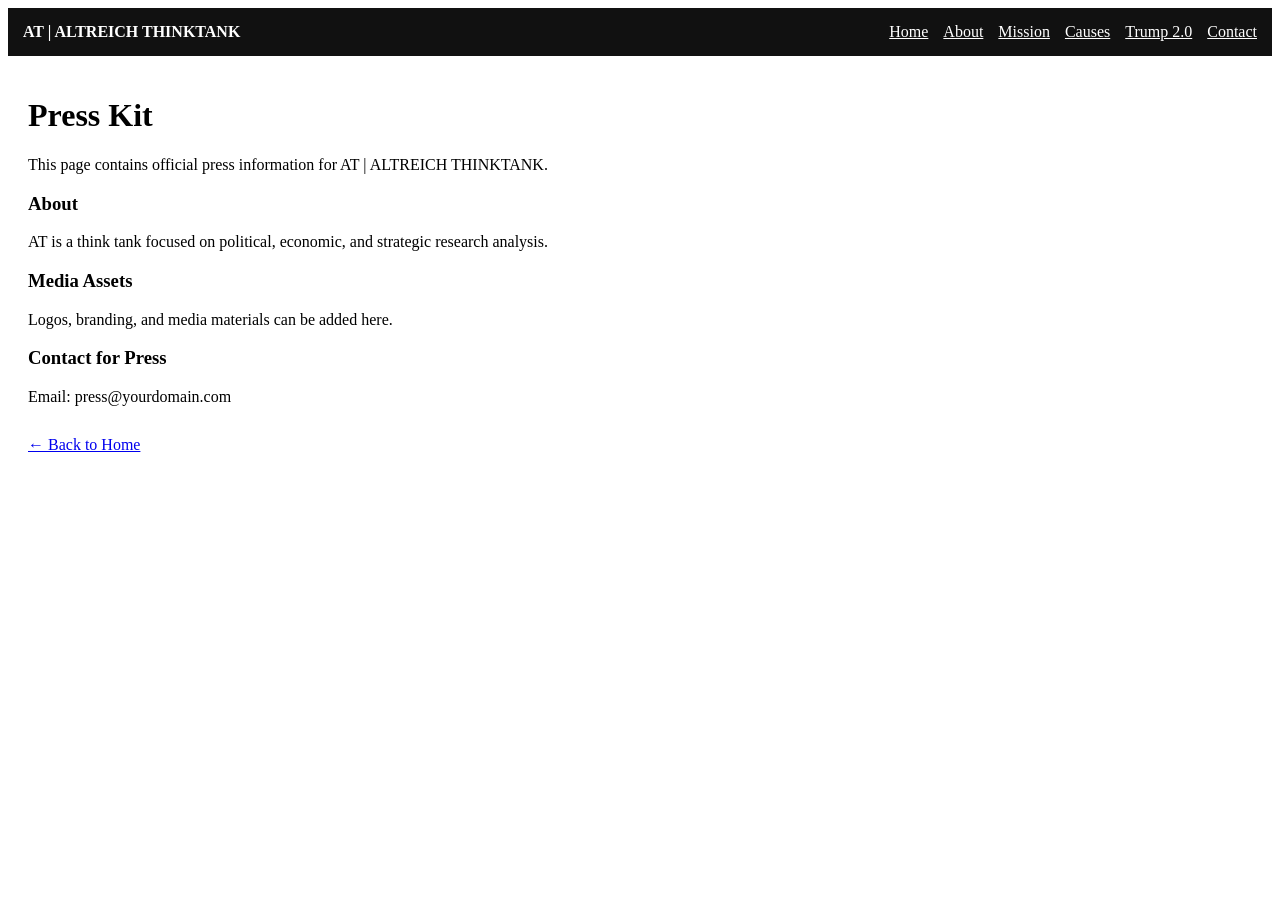
==== press.html @ 11d5b2d9 "Update press.html" ====
<!DOCTYPE html>
<html lang="en">
<head>
  <meta charset="UTF-8">
  <meta name="viewport" content="width=device-width, initial-scale=1.0">
  <title>Press Kit - AT</title>
</head>
<body>

<header style="padding:15px;background:#111;color:white;display:flex;justify-content:space-between;align-items:center;flex-wrap:wrap">
  <div><strong>AT | ALTREICH THINKTANK</strong></div>
  <nav style="display:flex;gap:15px;flex-wrap:wrap">
    <a href="/at/index.html" style="color:white">Home</a>
    <a href="/at/about.html" style="color:white">About</a>
    <a href="/at/mission.html" style="color:white">Mission</a>
    <a href="/at/causes.html" style="color:white">Causes</a>
    <a href="/at/trump-2.0.html" style="color:white">Trump 2.0</a>
    <a href="/at/contact.html" style="color:white">Contact</a>
  </nav>
</header>

<main style="padding:20px;">
  <h1>Press Kit</h1>

  <p>This page contains official press information for AT | ALTREICH THINKTANK.</p>

  <h3>About</h3>
  <p>AT is a think tank focused on political, economic, and strategic research analysis.</p>

  <h3>Media Assets</h3>
  <p>Logos, branding, and media materials can be added here.</p>

  <h3>Contact for Press</h3>
  <p>Email: press@yourdomain.com</p>

  <p style="margin-top:30px;">
    <a href="/at/index.html">← Back to Home</a>
  </p>
</main>

</body>
</html>
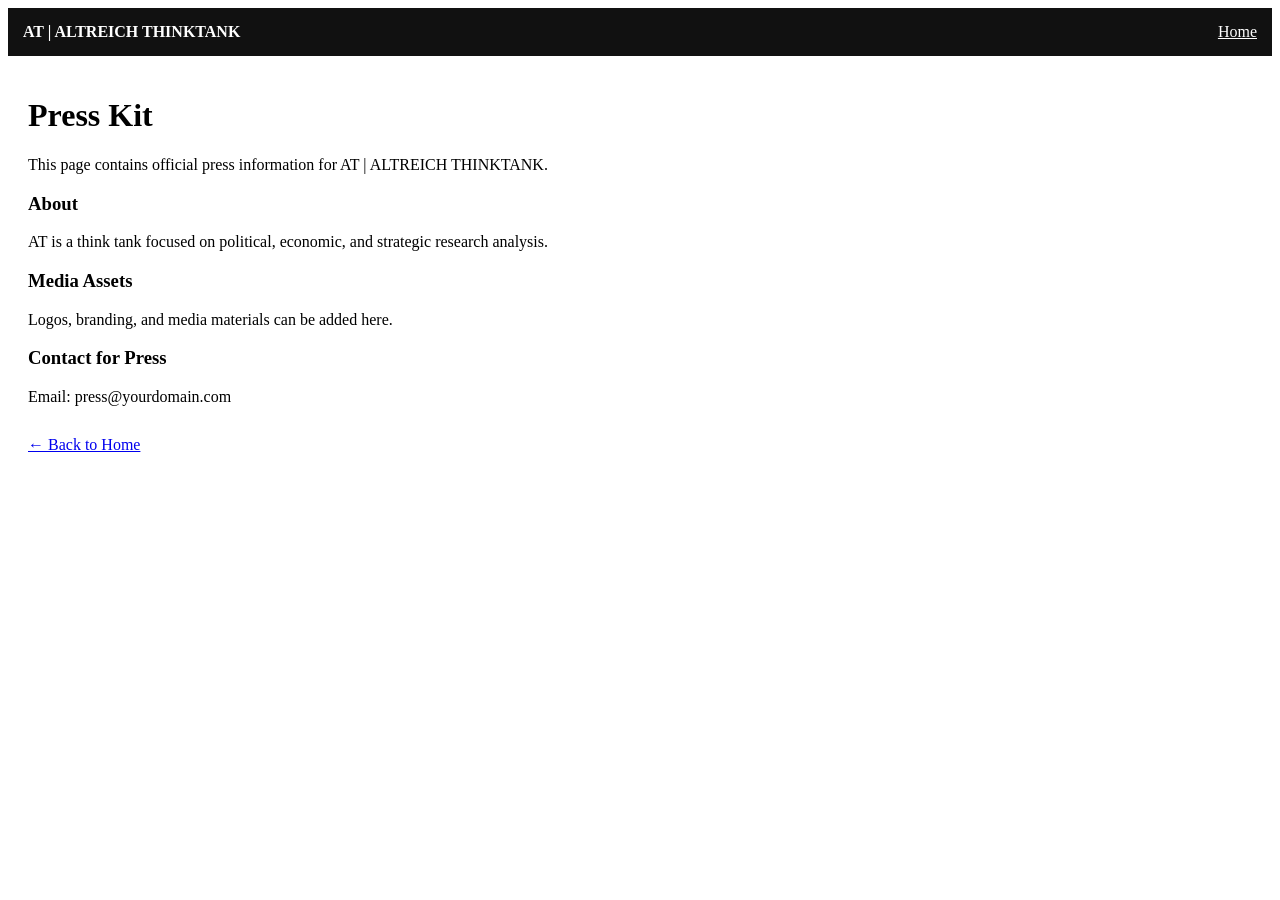
==== commit 5d734f56: "Update press.html" ====
--- a/press.html
+++ b/press.html
@@ -11,11 +11,6 @@
   <div><strong>AT | ALTREICH THINKTANK</strong></div>
   <nav style="display:flex;gap:15px;flex-wrap:wrap">
     <a href="/at/index.html" style="color:white">Home</a>
-    <a href="/at/about.html" style="color:white">About</a>
-    <a href="/at/mission.html" style="color:white">Mission</a>
-    <a href="/at/causes.html" style="color:white">Causes</a>
-    <a href="/at/trump-2.0.html" style="color:white">Trump 2.0</a>
-    <a href="/at/contact.html" style="color:white">Contact</a>
   </nav>
 </header>
 
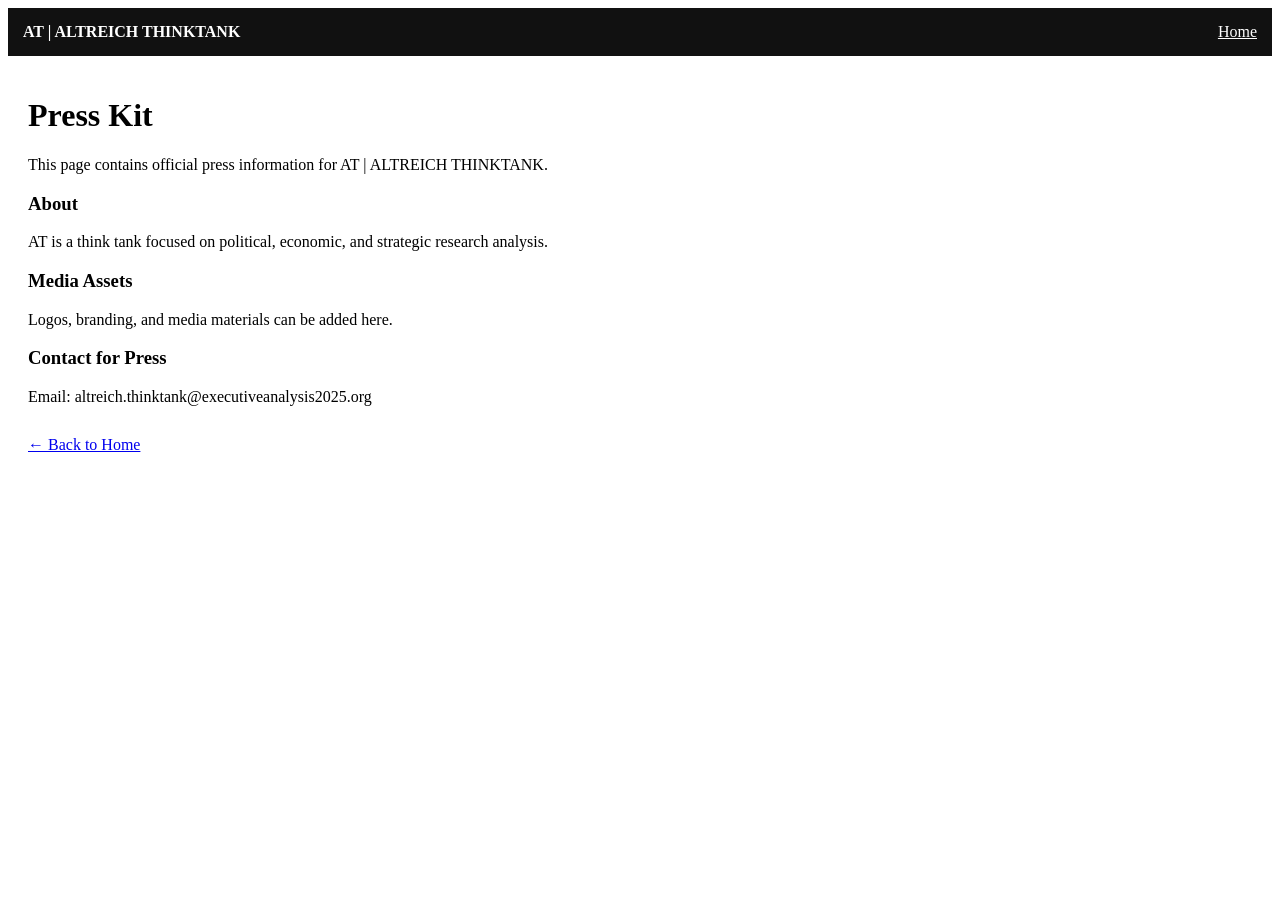
==== commit fd9cf7fa: "Update press.html" ====
--- a/press.html
+++ b/press.html
@@ -26,7 +26,7 @@
   <p>Logos, branding, and media materials can be added here.</p>
 
   <h3>Contact for Press</h3>
-  <p>Email: press@yourdomain.com</p>
+  <p>Email: altreich.thinktank@executiveanalysis2025.org</p>
 
   <p style="margin-top:30px;">
     <a href="/at/index.html">← Back to Home</a>
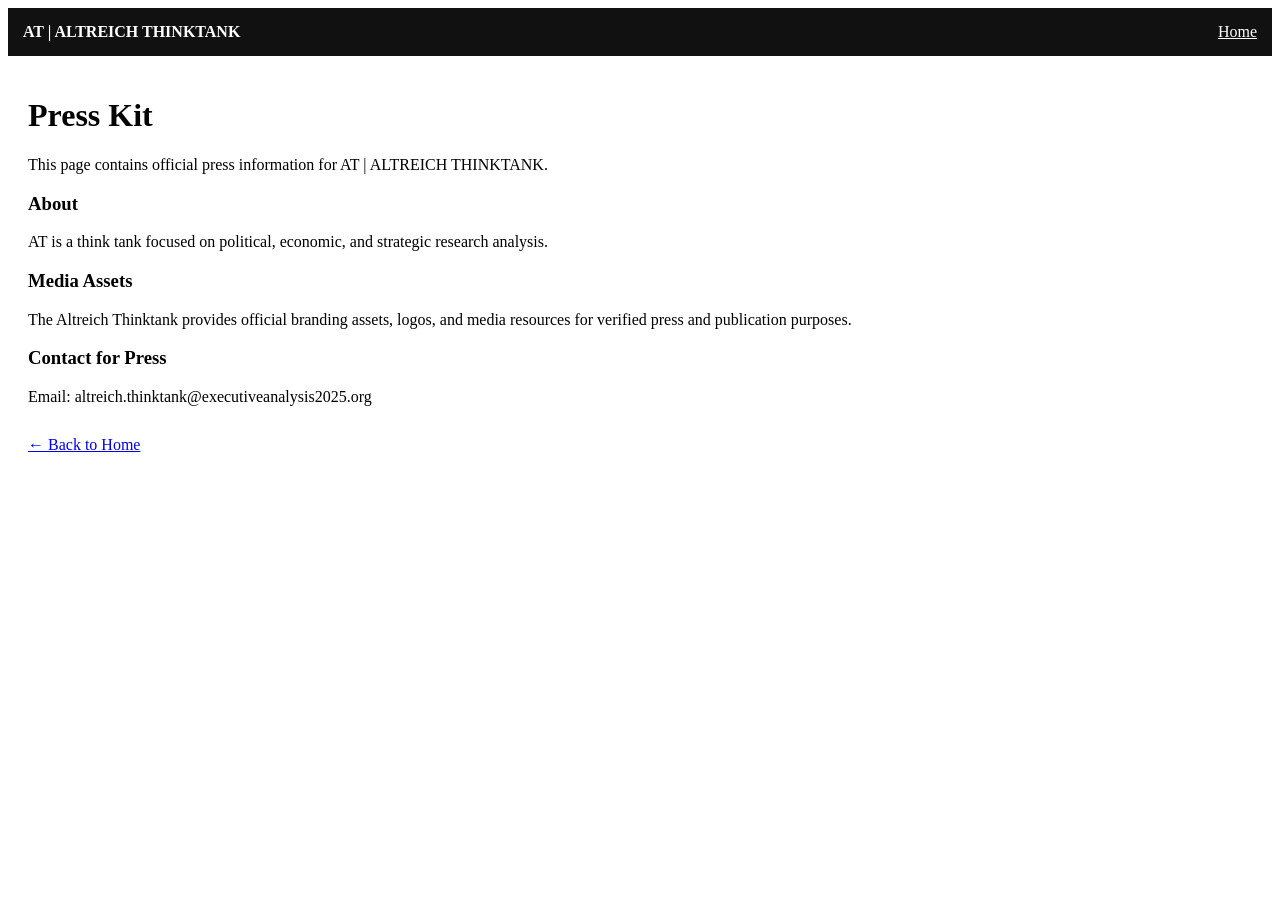
==== commit f7b0de4b: "Update press.html" ====
--- a/press.html
+++ b/press.html
@@ -23,7 +23,7 @@
   <p>AT is a think tank focused on political, economic, and strategic research analysis.</p>
 
   <h3>Media Assets</h3>
-  <p>Logos, branding, and media materials can be added here.</p>
+  <p>The Altreich Thinktank provides official branding assets, logos, and media resources for verified press and publication purposes.</p>
 
   <h3>Contact for Press</h3>
   <p>Email: altreich.thinktank@executiveanalysis2025.org</p>
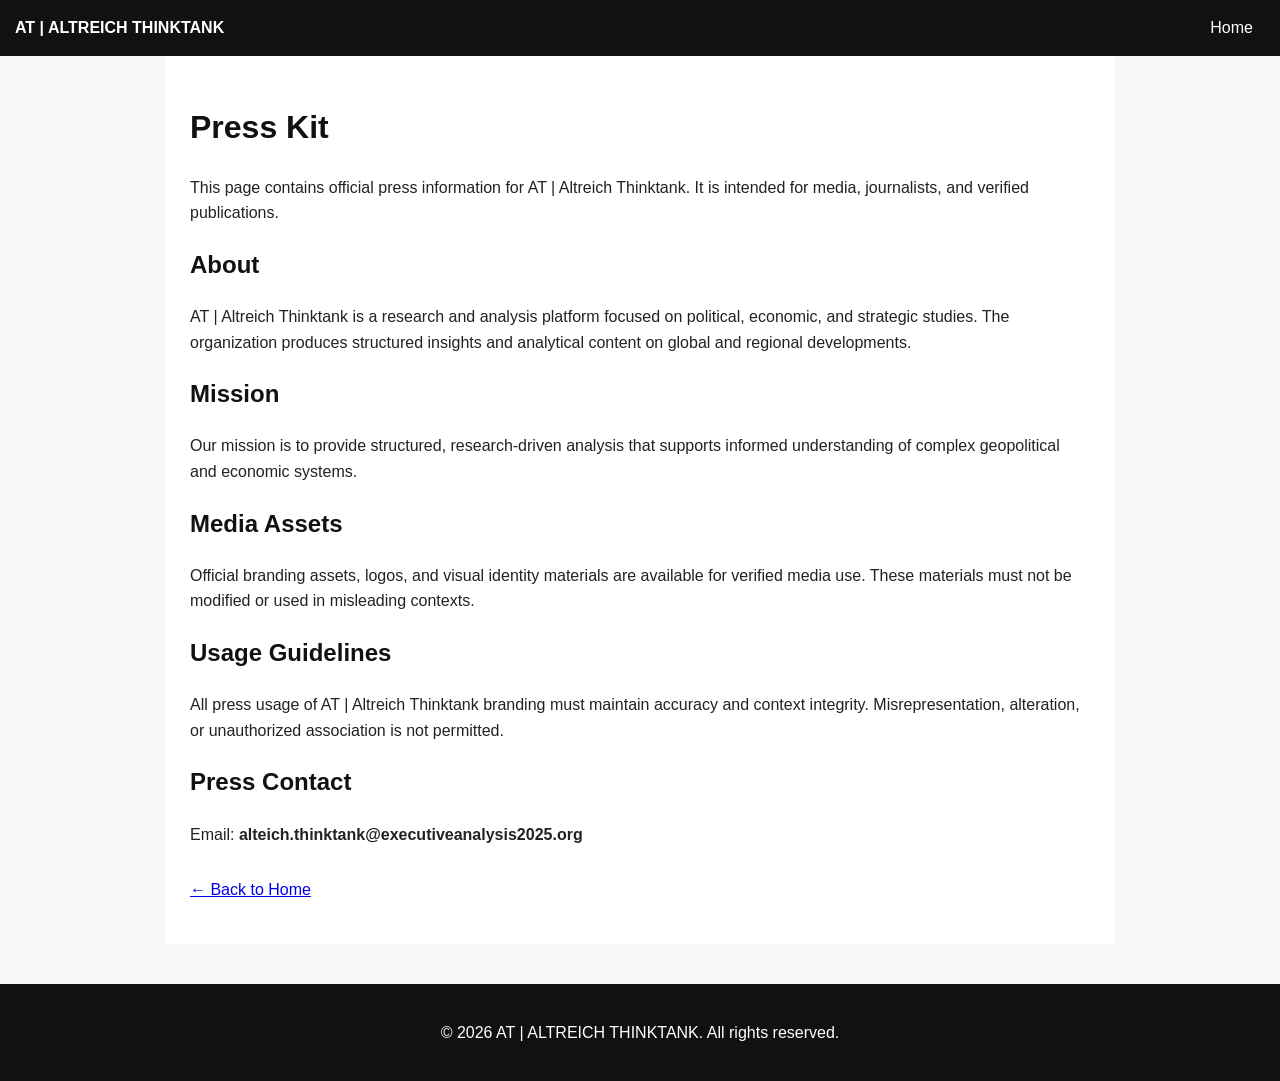
==== commit f17bef44: "Update press.html" ====
--- a/press.html
+++ b/press.html
@@ -3,35 +3,109 @@
 <head>
   <meta charset="UTF-8">
   <meta name="viewport" content="width=device-width, initial-scale=1.0">
+  <meta name="description" content="Press Kit for AT | Altreich Thinktank">
   <title>Press Kit - AT</title>
+
+  <style>
+    body {
+      font-family: Arial, sans-serif;
+      margin: 0;
+      background: #f7f7f7;
+      color: #222;
+      line-height: 1.6;
+    }
+
+    header {
+      padding: 15px;
+      background: #111;
+      color: white;
+      display: flex;
+      justify-content: space-between;
+      flex-wrap: wrap;
+      align-items: center;
+    }
+
+    nav a {
+      color: white;
+      margin-right: 12px;
+      text-decoration: none;
+    }
+
+    nav a:hover {
+      text-decoration: underline;
+    }
+
+    main {
+      max-width: 900px;
+      margin: auto;
+      background: white;
+      padding: 25px;
+    }
+
+    h1, h2, h3 {
+      color: #111;
+    }
+
+    footer {
+      text-align: center;
+      padding: 20px;
+      background: #111;
+      color: white;
+      margin-top: 40px;
+    }
+  </style>
 </head>
+
 <body>
 
-<header style="padding:15px;background:#111;color:white;display:flex;justify-content:space-between;align-items:center;flex-wrap:wrap">
+<header>
   <div><strong>AT | ALTREICH THINKTANK</strong></div>
-  <nav style="display:flex;gap:15px;flex-wrap:wrap">
-    <a href="/at/index.html" style="color:white">Home</a>
+  <nav aria-label="Main navigation">
+    <a href="/at/index.html">Home</a>
   </nav>
 </header>
 
-<main style="padding:20px;">
+<main>
   <h1>Press Kit</h1>
 
-  <p>This page contains official press information for AT | ALTREICH THINKTANK.</p>
+  <p>This page contains official press information for AT | Altreich Thinktank. It is intended for media, journalists, and verified publications.</p>
 
-  <h3>About</h3>
-  <p>AT is a think tank focused on political, economic, and strategic research analysis.</p>
+  <h2>About</h2>
+  <p>
+    AT | Altreich Thinktank is a research and analysis platform focused on political, economic, and strategic studies. 
+    The organization produces structured insights and analytical content on global and regional developments.
+  </p>
 
-  <h3>Media Assets</h3>
-  <p>The Altreich Thinktank provides official branding assets, logos, and media resources for verified press and publication purposes.</p>
+  <h2>Mission</h2>
+  <p>
+    Our mission is to provide structured, research-driven analysis that supports informed understanding of complex geopolitical and economic systems.
+  </p>
 
-  <h3>Contact for Press</h3>
-  <p>Email: altreich.thinktank@executiveanalysis2025.org</p>
+  <h2>Media Assets</h2>
+  <p>
+    Official branding assets, logos, and visual identity materials are available for verified media use.
+    These materials must not be modified or used in misleading contexts.
+  </p>
+
+  <h2>Usage Guidelines</h2>
+  <p>
+    All press usage of AT | Altreich Thinktank branding must maintain accuracy and context integrity.
+    Misrepresentation, alteration, or unauthorized association is not permitted.
+  </p>
+
+  <h2>Press Contact</h2>
+  <p>
+    Email: <strong>alteich.thinktank@executiveanalysis2025.org</strong>
+  </p>
 
   <p style="margin-top:30px;">
     <a href="/at/index.html">← Back to Home</a>
   </p>
 </main>
 
+<footer>
+  <p>&copy; 2026 AT | ALTREICH THINKTANK. All rights reserved.</p>
+</footer>
+
 </body>
 </html>
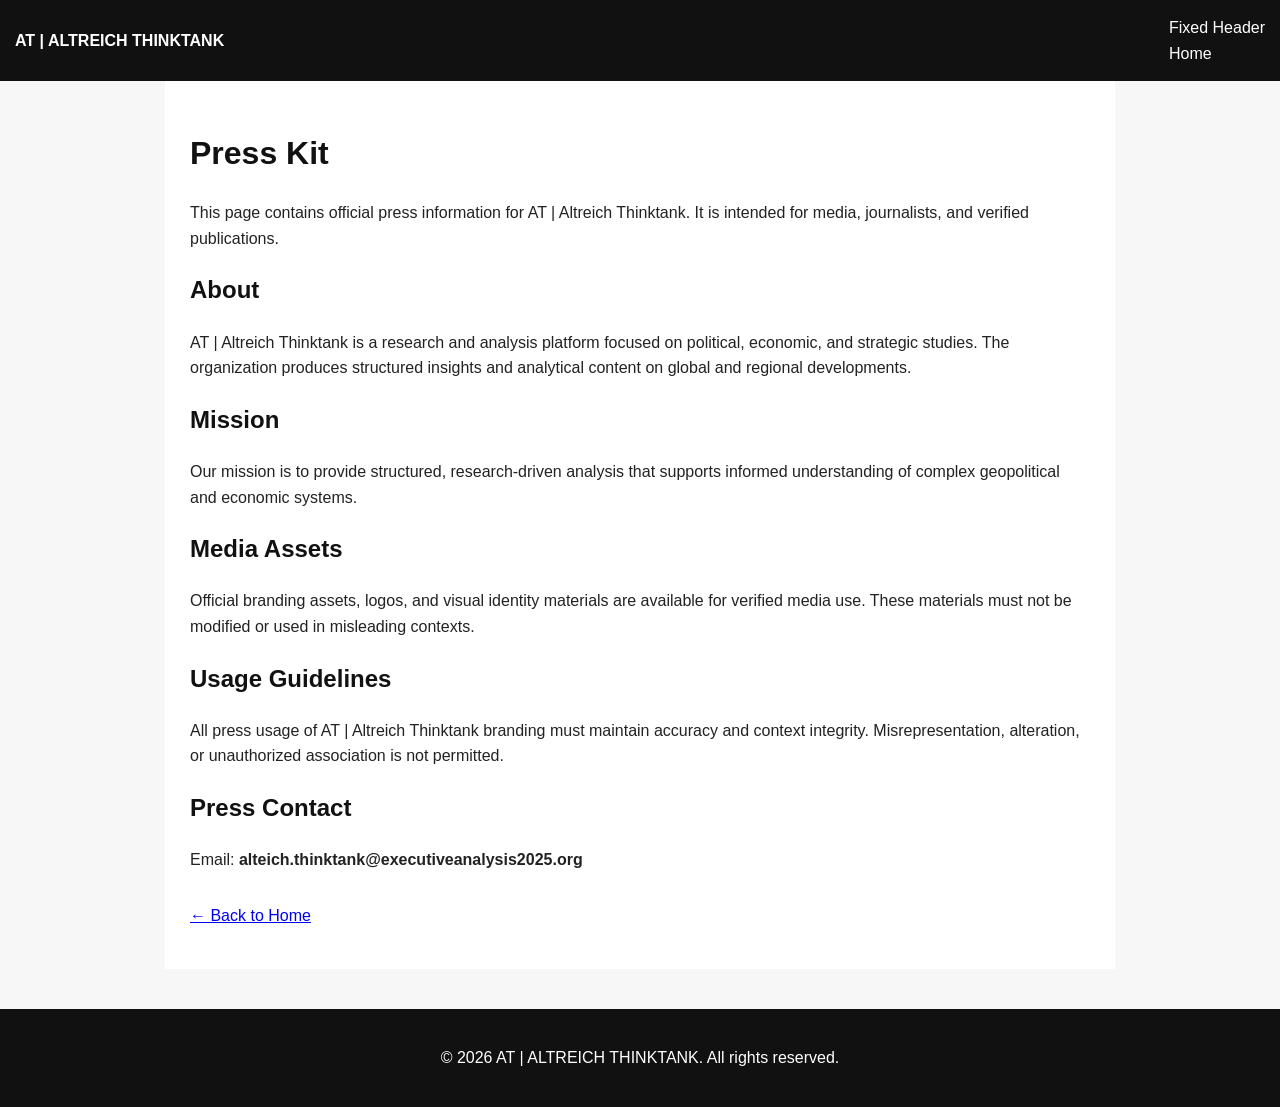
==== commit b0e0036f: "Update press.html" ====
--- a/press.html
+++ b/press.html
@@ -61,8 +61,9 @@
 <header>
   <div><strong>AT | ALTREICH THINKTANK</strong></div>
   <nav aria-label="Main navigation">
-    <a href="/at/index.html">Home</a>
-  </nav>
+  <div class="nav-title">Fixed Header</div>
+  <a href="/at/index.html">Home</a>
+</nav>
 </header>
 
 <main>
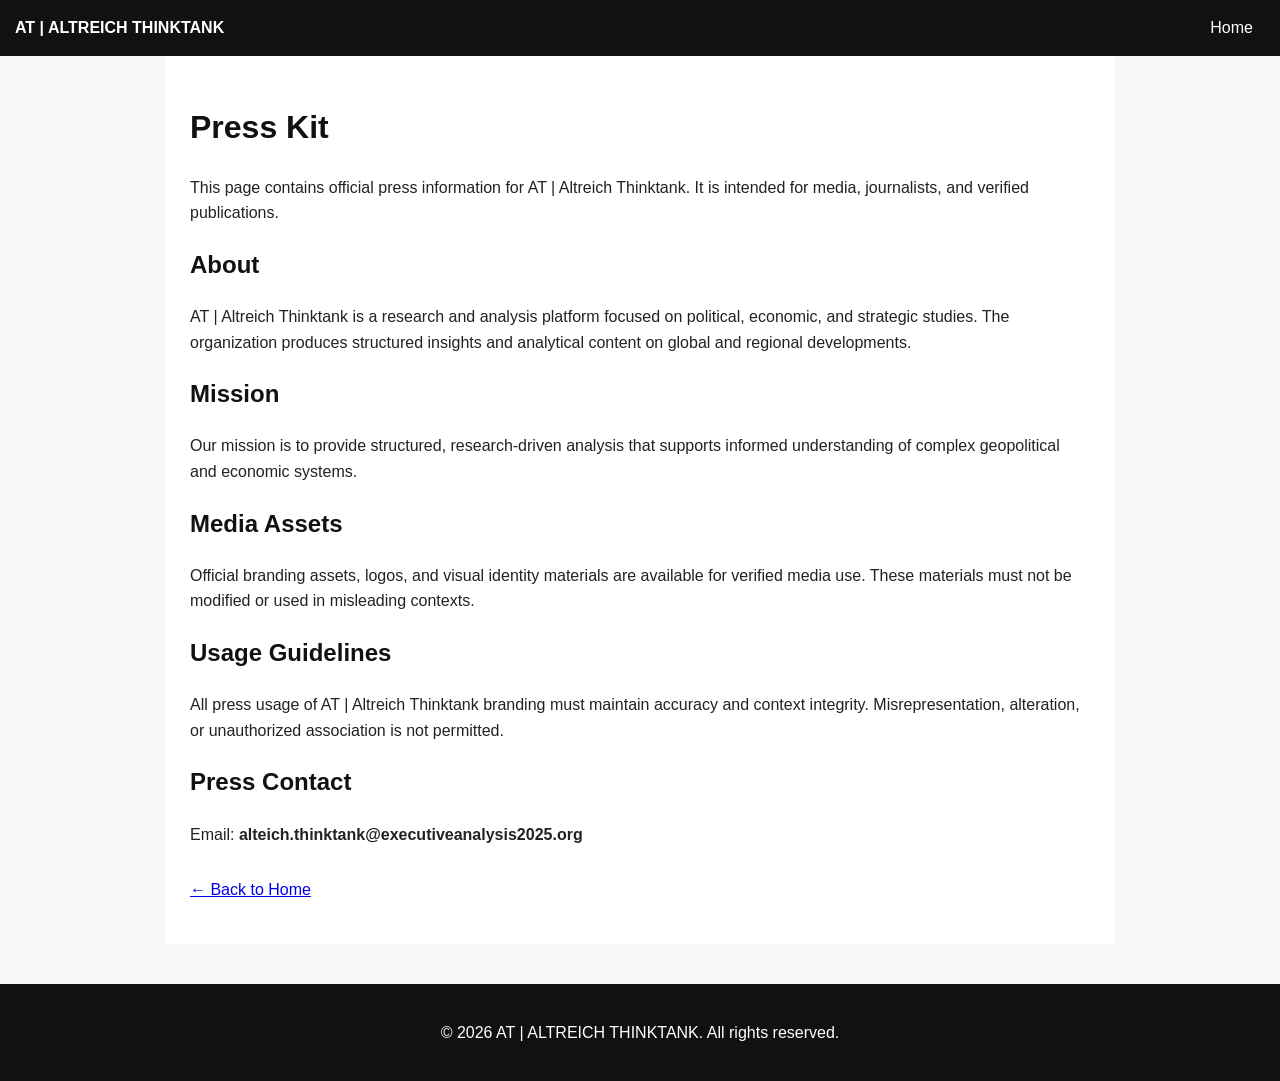
==== commit a45c0e37: "Update press.html" ====
--- a/press.html
+++ b/press.html
@@ -58,12 +58,12 @@
 
 <body>
 
-<header>
+<header id="site-header">
   <div><strong>AT | ALTREICH THINKTANK</strong></div>
+
   <nav aria-label="Main navigation">
-  <div class="nav-title">Fixed Header</div>
-  <a href="/at/index.html">Home</a>
-</nav>
+    <a href="/at/index.html">Home</a>
+  </nav>
 </header>
 
 <main>
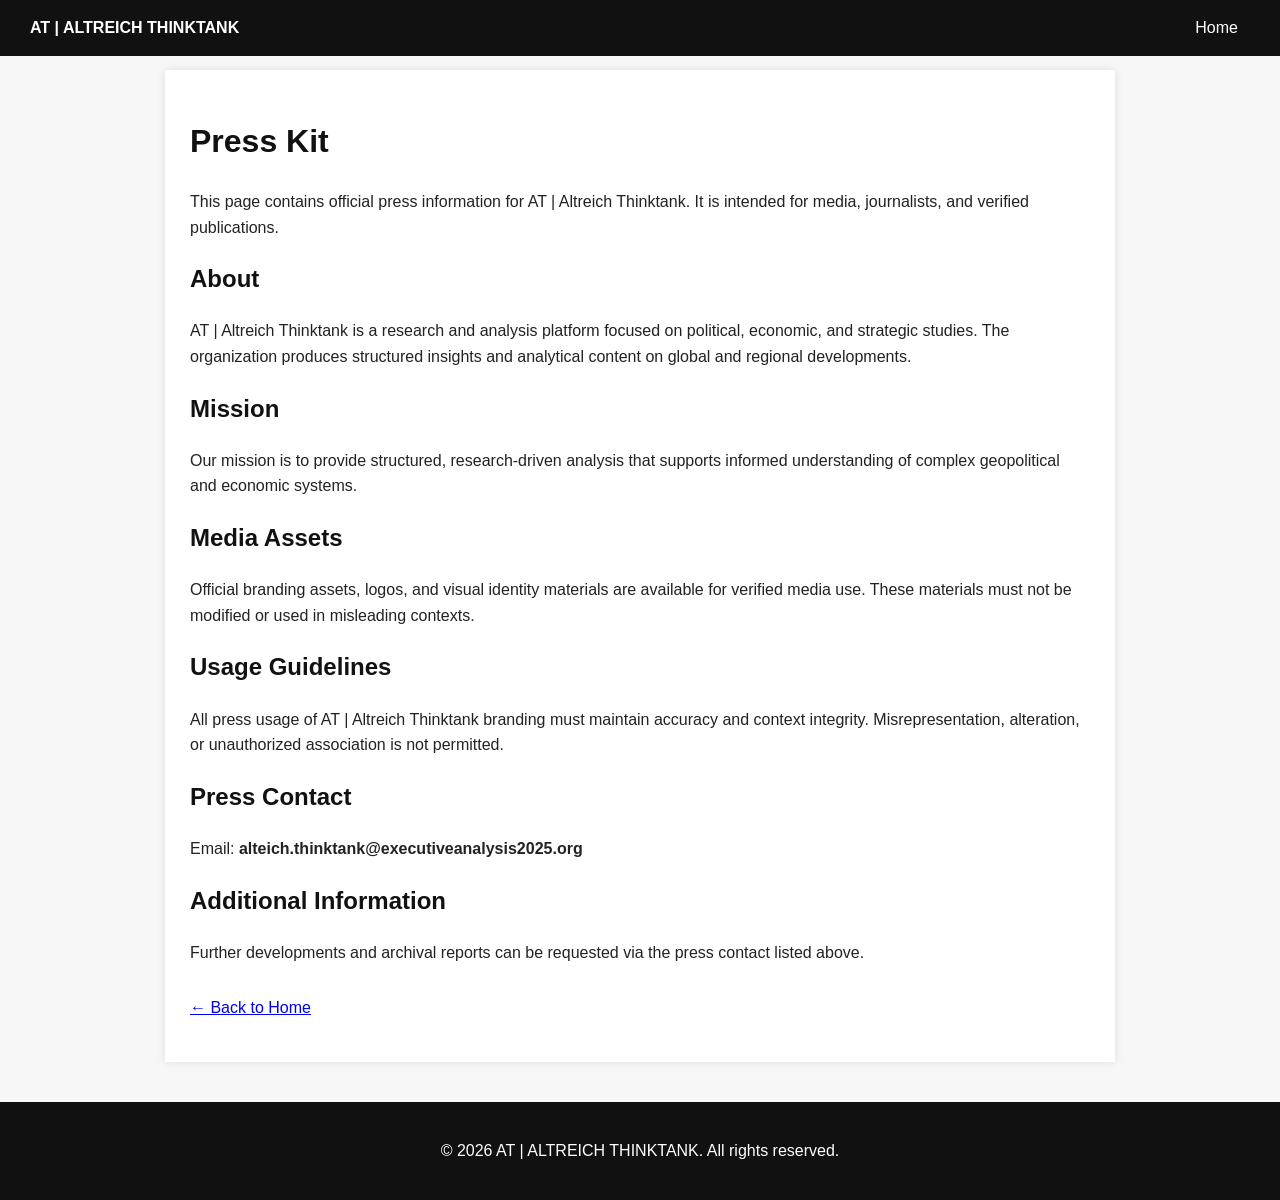
==== commit 30b501a2: "Update press.html" ====
--- a/press.html
+++ b/press.html
@@ -13,10 +13,20 @@
       background: #f7f7f7;
       color: #222;
       line-height: 1.6;
+      /* ADDED: This ensures the text starts below the fixed header */
+      padding-top: 70px; 
     }
 
     header {
-      padding: 15px;
+      /* ADDED/UPDATED PROPERTIES: */
+      position: fixed;      /* Fixes it to the screen */
+      top: 0;               /* Sticks it to the very top */
+      left: 0;              /* Aligns to left */
+      width: 100%;          /* Stretches across the screen */
+      z-index: 1000;        /* Keeps it on top of other text */
+      box-sizing: border-box; /* Ensures padding doesn't affect width */
+      
+      padding: 15px 30px;   /* Added horizontal padding for better look */
       background: #111;
       color: white;
       display: flex;
@@ -40,6 +50,8 @@
       margin: auto;
       background: white;
       padding: 25px;
+      /* Optional: ensures main content area has a nice shadow when scrolling */
+      box-shadow: 0 0 10px rgba(0,0,0,0.1); 
     }
 
     h1, h2, h3 {
@@ -99,6 +111,10 @@
     Email: <strong>alteich.thinktank@executiveanalysis2025.org</strong>
   </p>
 
+  <!-- Added extra text to demonstrate scrolling -->
+  <h2>Additional Information</h2>
+  <p>Further developments and archival reports can be requested via the press contact listed above.</p>
+
   <p style="margin-top:30px;">
     <a href="/at/index.html">← Back to Home</a>
   </p>
